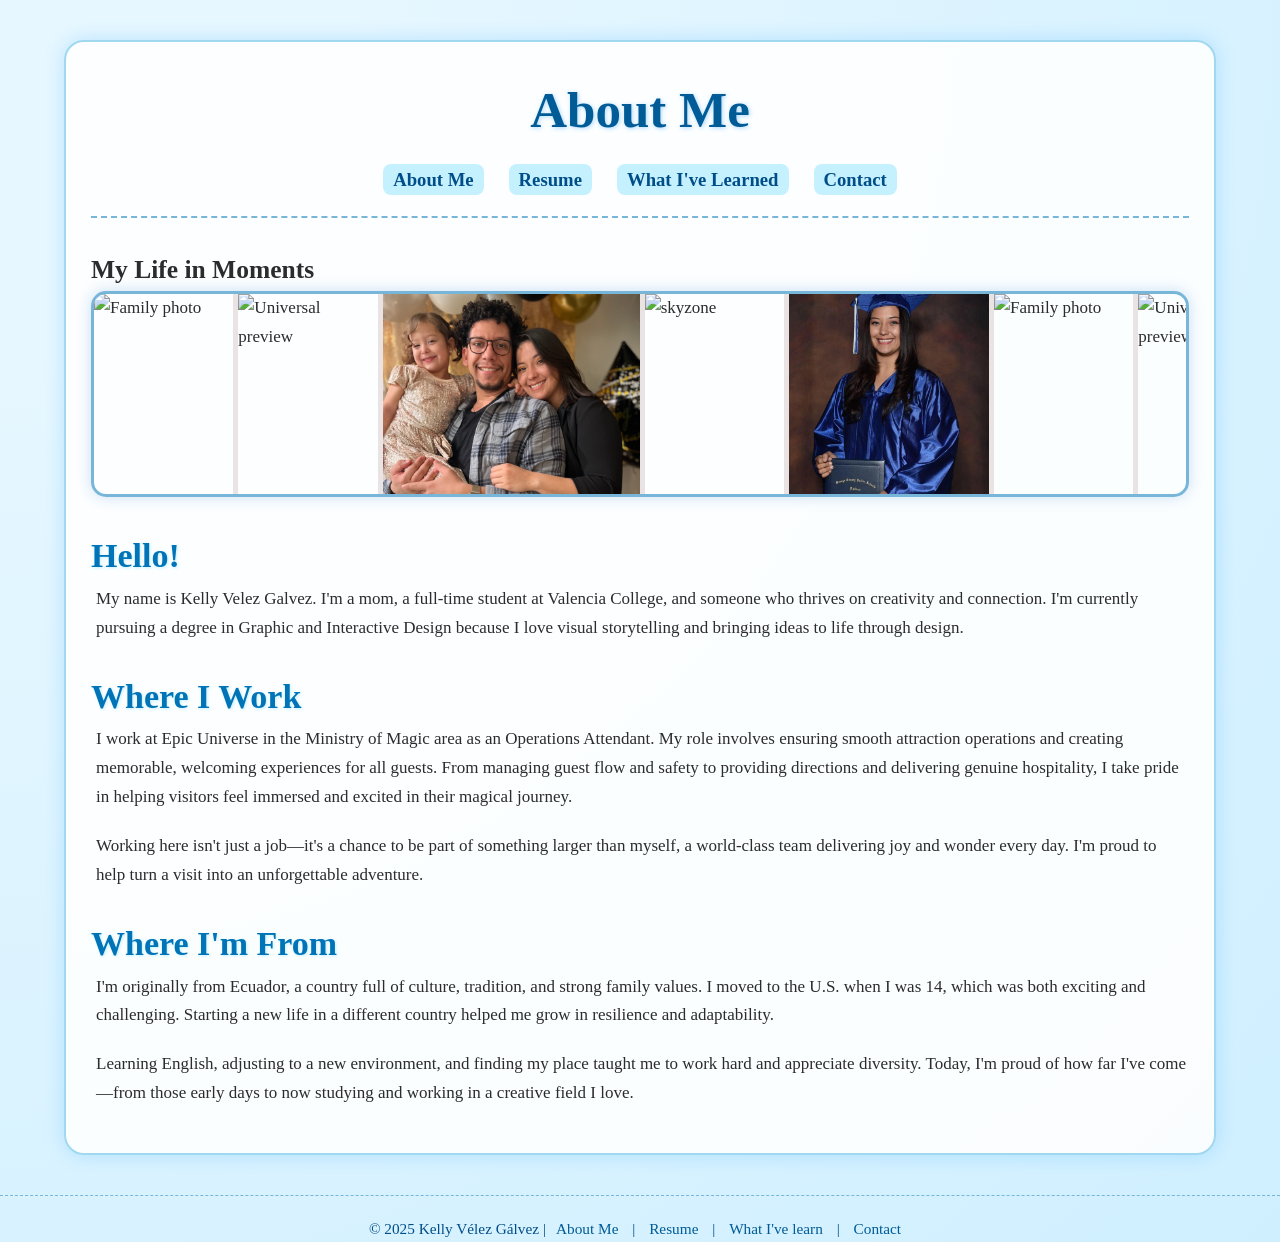
==== index.html @ 9c9d5205 "Add files via upload" ====
<!DOCTYPE html>
<html lang="en">
    <head>
      <meta charset="UTF-8">
      <title>About Me - Kelly Velez</title>
      <link rel="stylesheet" href="css/sheet.css" >
    </head>
  <body>
        <div id="container">
          <div id="header">
            <h1>About Me</h1>
              <nav>
                <ul>
                  <li><a href="index.html">About Me</a></li>
                  <li><a href="resume.html">Resume</a></li>
                  <li><a href="whatihavelearn.html">What I've Learned</a></li>
                  <li><a href="contact.html">Contact</a></li>
                </ul>
              </nav>
          </div><!-- closing header-->
          <h2>My Life in Moments</h2>
          <div class="slideshow-container">
              <div class="slideshow">
                  <div class="slide-track">
                      <img src="images/family.jpg" alt="Family photo" class="slide" />
                      <img src="images/universal.jpg" alt="Universal preview" class="slide" />
                      <img src="images/familia.jpeg" alt="familia" class="slide" />
                      <img src="images/skydiveJPG.JPG" alt="skyzone" class="slide" />
                      <img src="images/Graduation.JPG" alt="Graduation" class="slide" />
                      <!-- Repeat for effect -->
                      <img src="images/family.jpg" alt="Family photo" class="slide" />
                      <img src="images/universal.jpg" alt="Universal preview" class="slide" />
                      <img src="images/familia.jpeg" alt="Familia" class="slide" />
                      <img src="images/skydiveJPG.JPG" alt="skyzone" class="slide" />
                      <img src="images/Graduation.JPG" alt="Graduation" class="slide" />
                  </div>  <!--close slide-track  -->
              </div><!--close slideshow  -->
          </div><!--close slideshow-container  -->
            <div id="content">
              <h2>Hello!</h2>
                <p>My name is Kelly Velez Galvez. I'm a mom, a full-time student at Valencia College, and someone who thrives on creativity and connection. I'm currently pursuing a degree in Graphic and Interactive Design because I love visual storytelling and bringing ideas to life through design.</p>
              <h2>Where I Work</h2>
                  <p>I work at Epic Universe in the Ministry of Magic area as an Operations Attendant. My role involves ensuring smooth attraction operations and creating memorable, welcoming experiences for all guests. From managing guest flow and safety to providing directions and delivering genuine hospitality, I take pride in helping visitors feel immersed and excited in their magical journey.</p>
                  <p>Working here isn't just a job—it's a chance to be part of something larger than myself, a world-class team delivering joy and wonder every day. I'm proud to help turn a visit into an unforgettable adventure.</p>
              <h2>Where I'm From</h2>
                <p>I'm originally from Ecuador, a country full of culture, tradition, and strong family values. I moved to the U.S. when I was 14, which was both exciting and challenging. Starting a new life in a different country helped me grow in resilience and adaptability.</p>
                <p>Learning English, adjusting to a new environment, and finding my place taught me to work hard and appreciate diversity. Today, I'm proud of how far I've come—from those early days to now studying and working in a creative field I love.</p>
            </div><!---closings content-->
          </div><!--closing conten-container -->
          <div id="footer">
            <p>&copy; 2025 Kelly Vélez Gálvez |<a href="index.html">About Me</a> | <a href="resume.html">Resume</a> | <a href="whatihavelearn.html">What I've learn</a> | <a href="contact.html">Contact</a></p>
        </div> <!---closing footer-->
  </body>
</html>
---- css/sheet.css ----
* 
  {
    margin: 0;
    padding: 0;
    box-sizing: border-box;
  }   
  
  
body 
  {
    font-family: "Papyrus", "Copperplate", fantasy, cursive;
    font-size: 17px;
    line-height: 1.7;
    background-color: #cfefff; 
    color: #2c2c2c;
    background-image: radial-gradient(circle at top left, #e6f7ff 20%, #cfefff 100%);
  }
  
#container 
  {
    width: 90%;
    max-width: 1200px;
    margin: 40px auto;
    background-color: rgba(255, 255, 255, 0.9);
    padding: 25px;
    border-radius: 20px;
    box-shadow: 0 0 20px rgba(0, 150, 255, 0.2);
    border: 2px solid #a0d8ef;
  }
  
 
#header 
  {
    text-align: center;
    margin-bottom: 30px;
    border-bottom: 2px dashed #77b5d9;
    padding-bottom: 10px;
  }
  
#header h1 
  {
    font-size: 3em;
    color: #005b96;
    text-shadow: 1px 1px 4px #aad7ff;
  }
  
#header nav ul 
  {
    list-style: none;
    padding: 10px 0;
    display: flex;
    justify-content: center;
    gap: 25px;
  }
  
#header nav ul li a 
  {
    text-decoration: none;
    color: #004e89;
    font-weight: bold;
    font-size: 1.1em;
    padding: 5px 10px;
    border-radius: 8px;
    background-color: #c5f1ff;
    transition: all 0.3s ease;
  }
  
#header nav ul li a:hover 
  {
    background-color: #a8e6ff;
    color: #002a50;
    box-shadow: 0 0 10px rgba(0, 100, 200, 0.3);
  }
  
 
#content-container 
  {
    display: flex;
    flex-wrap: wrap;
    gap: 30px;
  }
  
  
#sidebar 
  {
    flex: 1;
    min-width: 280px;
  }
  
#sidebar h2 
  {
    font-size: 1.8em;
    margin-bottom: 15px;
    color: #004e89;
    text-shadow: 1px 1px 2px #aad7ff;
  }
  
#sidebar img 
  {
    width: 100%;
    max-width: 300px;
    height: auto;
    margin-bottom: 15px;
    border-radius: 12px;
    border: 3px solid #77b5d9;
    box-shadow: 0 0 12px rgba(0, 100, 200, 0.1);
  }
  
 
#content 
  {
    flex: 2;
    min-width: 300px;
  }
  
#content h2
 {
    margin-top: 25px;
    font-size: 2em;
    color: #0074b7;
    text-shadow: 1px 1px 3px #c2f0ff;
  }
  
#content p 
  {
    margin-bottom: 20px;
    padding-left: 5px;
  }
 
ul.custom-bullets 
  {
    list-style: none;
    padding-left: 20px;
    margin-top: 10px;
  }
  
ul.custom-bullets li::before 
  {
    content: "❉ ";
    color: #005b96;
    font-weight: bold;
    margin-right: 8px;
  }
  
 
#footer 
  {
    margin-top: 40px;
    text-align: center;
    font-size: 0.9em;
    padding-top: 20px;
    border-top: 1px dashed #77b5d9;
    color: #004e89;
  }
  
#footer a 
  {
    color: #005b96;
    text-decoration: none;
    margin: 0 10px;
  }
  
#footer a:hover 
  {
    text-decoration: underline;
    color: #002a50;
  }
  
.slideshow-container  
 {
    overflow: hidden;
    width: 100%;
    max-width: 100%;
    border: 3px solid #77b5d9;
    border-radius: 15px;
    margin-bottom: 30px;
    box-shadow: 0 0 15px rgba(0, 100, 200, 0.2);
  }
  
.slideshow  
  {
    width: 100%;
    position: relative;
  }
  
.slide-track 
  {
    display: flex;
    width: calc(300px * 6); 
    animation: scroll 20s linear infinite;
  }
  
.slide 
  {
    width: 300px;
    height: 200px;
    object-fit: cover;
    border-right: 5px solid #eae3e3;
  }

  /* Slideshow */
        @keyframes scroll 
        {
        0% {
        transform: translateX(0);
        }
        100% {
        transform: translateX(-900px);
        }
        }
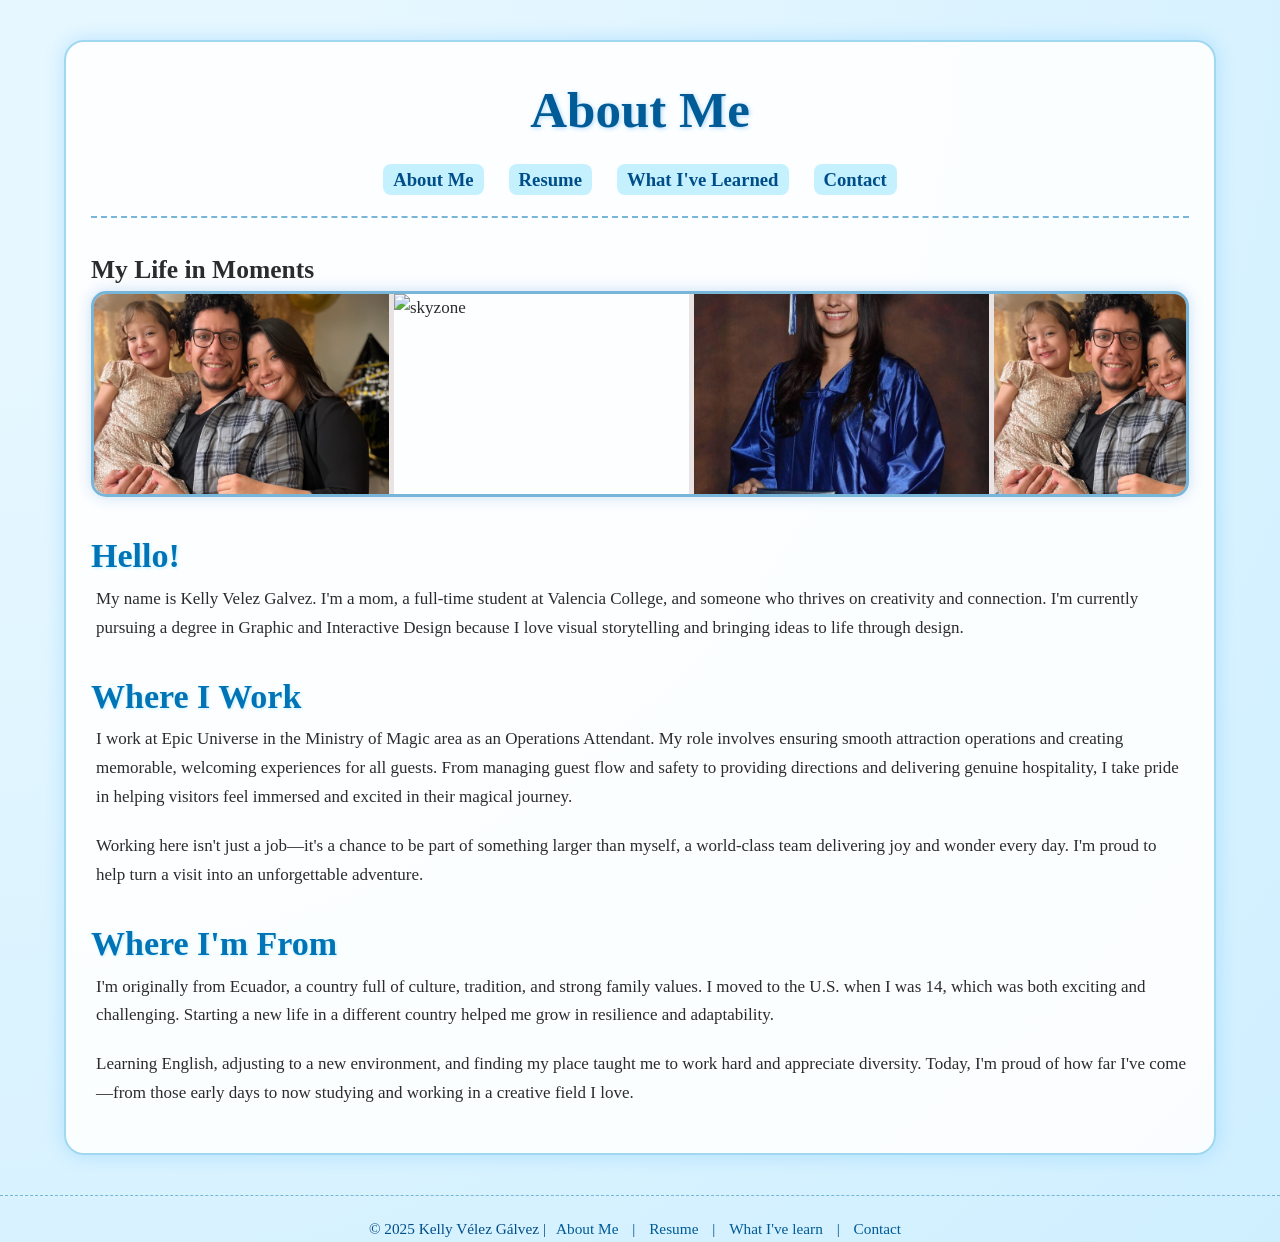
==== commit b6f6911d: "Update index.html" ====
--- a/index.html
+++ b/index.html
@@ -22,14 +22,14 @@
           <div class="slideshow-container">
               <div class="slideshow">
                   <div class="slide-track">
-                      <img src="images/family.jpg" alt="Family photo" class="slide" />
-                      <img src="images/universal.jpg" alt="Universal preview" class="slide" />
+                      
+                     
                       <img src="images/familia.jpeg" alt="familia" class="slide" />
                       <img src="images/skydiveJPG.JPG" alt="skyzone" class="slide" />
                       <img src="images/Graduation.JPG" alt="Graduation" class="slide" />
                       <!-- Repeat for effect -->
-                      <img src="images/family.jpg" alt="Family photo" class="slide" />
-                      <img src="images/universal.jpg" alt="Universal preview" class="slide" />
+                     
+                   
                       <img src="images/familia.jpeg" alt="Familia" class="slide" />
                       <img src="images/skydiveJPG.JPG" alt="skyzone" class="slide" />
                       <img src="images/Graduation.JPG" alt="Graduation" class="slide" />
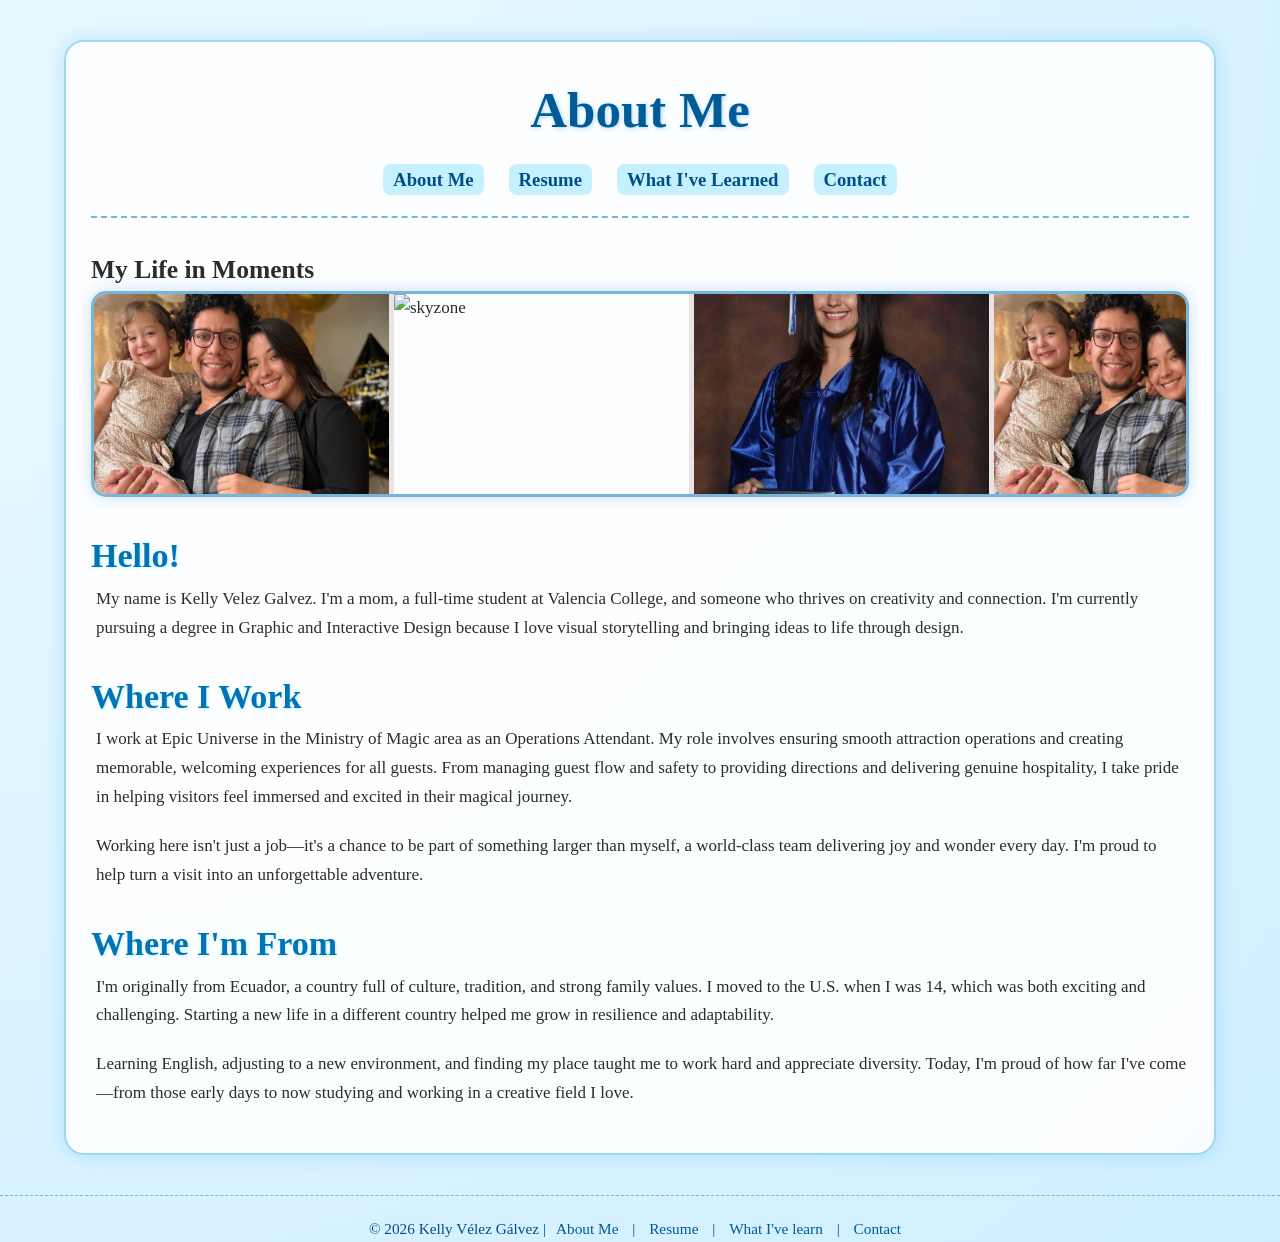
==== commit 086b11df: "Update index.html" ====
--- a/index.html
+++ b/index.html
@@ -48,7 +48,7 @@
             </div><!---closings content-->
           </div><!--closing conten-container -->
           <div id="footer">
-            <p>&copy; 2025 Kelly Vélez Gálvez |<a href="index.html">About Me</a> | <a href="resume.html">Resume</a> | <a href="whatihavelearn.html">What I've learn</a> | <a href="contact.html">Contact</a></p>
+            <p>&copy; 2026 Kelly Vélez Gálvez |<a href="index.html">About Me</a> | <a href="resume.html">Resume</a> | <a href="whatihavelearn.html">What I've learn</a> | <a href="contact.html">Contact</a></p>
         </div> <!---closing footer-->
   </body>
 </html>
